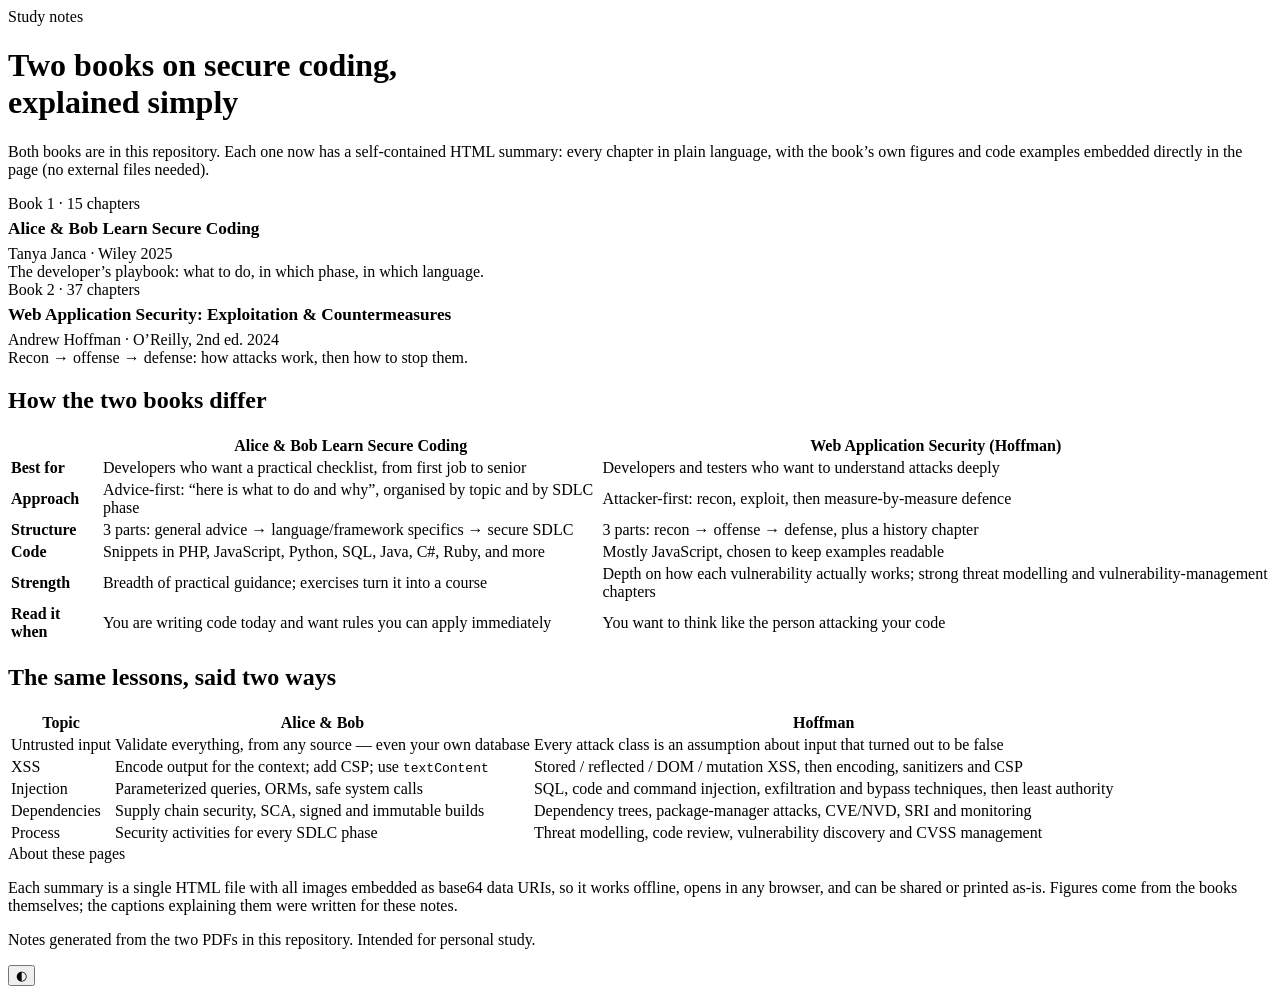
==== tools/templates/index.html @ b046a4c8 "Add chapter-by-chapter HTML summaries of both books with embedded figures Co-authored-by: arena-agen" ====
<!DOCTYPE html>
<html lang="en" data-theme="auto">
<head>
<meta charset="utf-8">
<meta name="viewport" content="width=device-width, initial-scale=1">
<title>Two books on web application security — visual summaries</title>
<meta name="description" content="Plain-language chapter-by-chapter summaries of Alice & Bob Learn Secure Coding and Web Application Security: Exploitation and Countermeasures, with figures and code embedded.">
<style>@@CSS@@</style>
</head>
<body>

<header class="hero">
  <div class="wrap">
    <div class="eyebrow">Study notes</div>
    <h1>Two books on secure coding,<br>explained simply</h1>
    <p class="subtitle">Both books are in this repository. Each one now has a self-contained HTML summary: every chapter in plain language, with the book’s own figures and code examples embedded directly in the page (no external files needed).</p>
  </div>
</header>

<div class="wrap">
  <section>
    <div class="pillgrid">
      <a class="pill" href="alice-and-bob-learn-secure-coding.html" style="text-decoration:none;color:inherit">
        <div class="k">Book 1 · 15 chapters</div>
        <div class="v" style="font-size:1.08rem;font-weight:650;margin:6px 0">Alice &amp; Bob Learn Secure Coding</div>
        <div class="v" style="color:var(--muted)">Tanya Janca · Wiley 2025<br>The developer’s playbook: what to do, in which phase, in which language.</div>
      </a>
      <a class="pill" href="web-application-security.html" style="text-decoration:none;color:inherit">
        <div class="k">Book 2 · 37 chapters</div>
        <div class="v" style="font-size:1.08rem;font-weight:650;margin:6px 0">Web Application Security: Exploitation &amp; Countermeasures</div>
        <div class="v" style="color:var(--muted)">Andrew Hoffman · O’Reilly, 2nd ed. 2024<br>Recon → offense → defense: how attacks work, then how to stop them.</div>
      </a>
    </div>

    <h2>How the two books differ</h2>
    <div class="tablewrap">
      <table>
        <thead><tr><th></th><th>Alice &amp; Bob Learn Secure Coding</th><th>Web Application Security (Hoffman)</th></tr></thead>
        <tbody>
          <tr><td><strong>Best for</strong></td><td>Developers who want a practical checklist, from first job to senior</td><td>Developers and testers who want to understand attacks deeply</td></tr>
          <tr><td><strong>Approach</strong></td><td>Advice-first: “here is what to do and why”, organised by topic and by SDLC phase</td><td>Attacker-first: recon, exploit, then measure-by-measure defence</td></tr>
          <tr><td><strong>Structure</strong></td><td>3 parts: general advice → language/framework specifics → secure SDLC</td><td>3 parts: recon → offense → defense, plus a history chapter</td></tr>
          <tr><td><strong>Code</strong></td><td>Snippets in PHP, JavaScript, Python, SQL, Java, C#, Ruby, and more</td><td>Mostly JavaScript, chosen to keep examples readable</td></tr>
          <tr><td><strong>Strength</strong></td><td>Breadth of practical guidance; exercises turn it into a course</td><td>Depth on how each vulnerability actually works; strong threat modelling and vulnerability-management chapters</td></tr>
          <tr><td><strong>Read it when</strong></td><td>You are writing code today and want rules you can apply immediately</td><td>You want to think like the person attacking your code</td></tr>
        </tbody>
      </table>
    </div>

    <h2>The same lessons, said two ways</h2>
    <div class="tablewrap">
      <table>
        <thead><tr><th>Topic</th><th>Alice &amp; Bob</th><th>Hoffman</th></tr></thead>
        <tbody>
          <tr><td>Untrusted input</td><td>Validate everything, from any source — even your own database</td><td>Every attack class is an assumption about input that turned out to be false</td></tr>
          <tr><td>XSS</td><td>Encode output for the context; add CSP; use <code>textContent</code></td><td>Stored / reflected / DOM / mutation XSS, then encoding, sanitizers and CSP</td></tr>
          <tr><td>Injection</td><td>Parameterized queries, ORMs, safe system calls</td><td>SQL, code and command injection, exfiltration and bypass techniques, then least authority</td></tr>
          <tr><td>Dependencies</td><td>Supply chain security, SCA, signed and immutable builds</td><td>Dependency trees, package-manager attacks, CVE/NVD, SRI and monitoring</td></tr>
          <tr><td>Process</td><td>Security activities for every SDLC phase</td><td>Threat modelling, code review, vulnerability discovery and CVSS management</td></tr>
        </tbody>
      </table>
    </div>

    <div class="callout good">
      <span class="label">About these pages</span>
      <p>Each summary is a single HTML file with all images embedded as base64 data URIs, so it works offline, opens in any browser, and can be shared or printed as-is. Figures come from the books themselves; the captions explaining them were written for these notes.</p>
    </div>
  </section>

  <footer>
    <p>Notes generated from the two PDFs in this repository. Intended for personal study.</p>
  </footer>
</div>

<button id="theme" title="Switch light / dark" aria-label="Switch light or dark theme">◐</button>
<script>
const root = document.documentElement, btn = document.getElementById('theme');
const saved = localStorage.getItem('notes-theme');
if (saved) root.dataset.theme = saved;
btn.addEventListener('click', () => {
  const isDark = root.dataset.theme === 'dark' ||
    (root.dataset.theme === 'auto' && matchMedia('(prefers-color-scheme: dark)').matches);
  root.dataset.theme = isDark ? 'light' : 'dark';
  localStorage.setItem('notes-theme', root.dataset.theme);
});
</script>
</body>
</html>
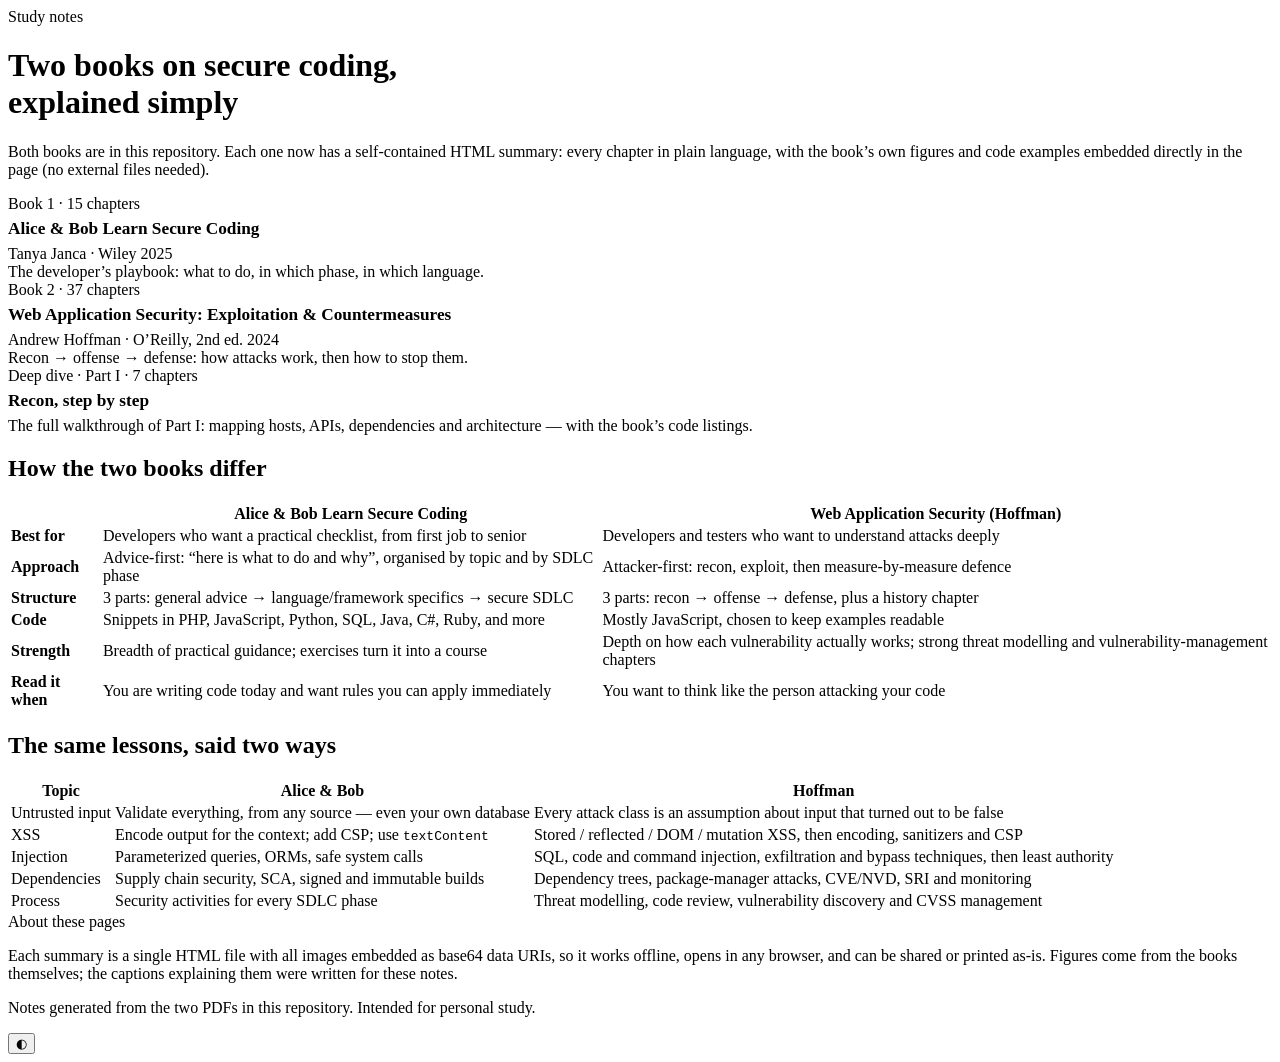
==== commit 0efba7f5: "Add deep-dive page for Part I (Recon) of Web Application Security Co-authored-by: arena-agent <29705" ====
--- a/tools/templates/index.html
+++ b/tools/templates/index.html
@@ -29,6 +29,11 @@
         <div class="k">Book 2 · 37 chapters</div>
         <div class="v" style="font-size:1.08rem;font-weight:650;margin:6px 0">Web Application Security: Exploitation &amp; Countermeasures</div>
         <div class="v" style="color:var(--muted)">Andrew Hoffman · O’Reilly, 2nd ed. 2024<br>Recon → offense → defense: how attacks work, then how to stop them.</div>
+      </a>
+      <a class="pill" href="web-application-security-part1-recon.html" style="text-decoration:none;color:inherit">
+        <div class="k">Deep dive · Part I · 7 chapters</div>
+        <div class="v" style="font-size:1.08rem;font-weight:650;margin:6px 0">Recon, step by step</div>
+        <div class="v" style="color:var(--muted)">The full walkthrough of Part I: mapping hosts, APIs, dependencies and architecture — with the book’s code listings.</div>
       </a>
     </div>
 
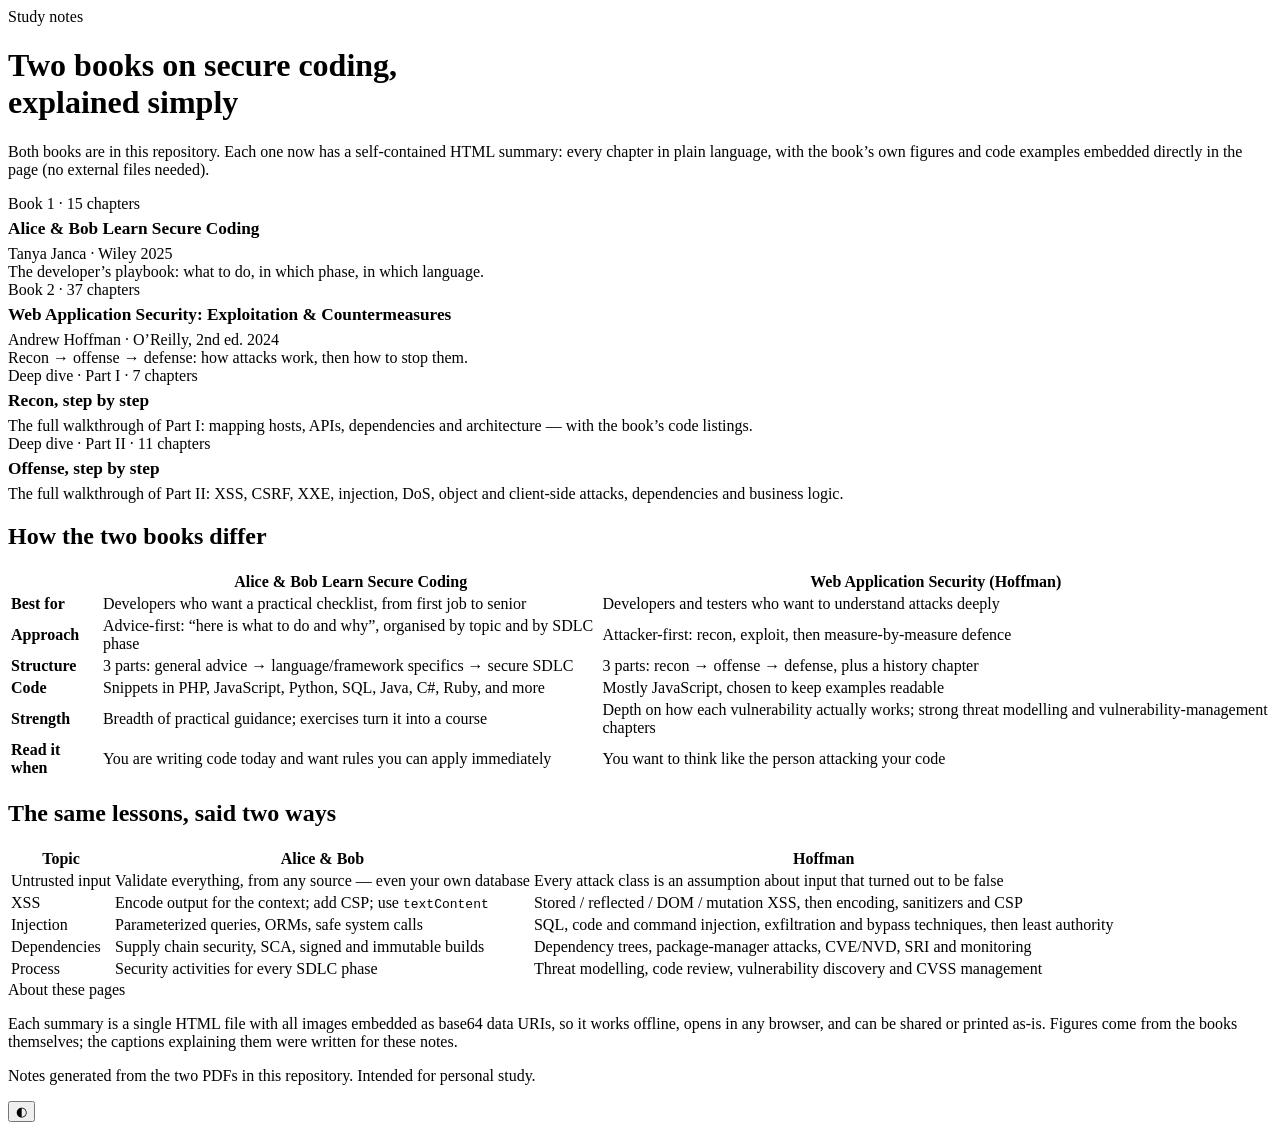
==== commit ac0a765c: "Add Part II (Offense) deep-dive notes: chapters 9-19, 19 figures, attack cheat sheet + defender map " ====
--- a/tools/templates/index.html
+++ b/tools/templates/index.html
@@ -34,6 +34,11 @@
         <div class="k">Deep dive · Part I · 7 chapters</div>
         <div class="v" style="font-size:1.08rem;font-weight:650;margin:6px 0">Recon, step by step</div>
         <div class="v" style="color:var(--muted)">The full walkthrough of Part I: mapping hosts, APIs, dependencies and architecture — with the book’s code listings.</div>
+      </a>
+      <a class="pill" href="web-application-security-part2-offense.html" style="text-decoration:none;color:inherit">
+        <div class="k">Deep dive · Part II · 11 chapters</div>
+        <div class="v" style="font-size:1.08rem;font-weight:650;margin:6px 0">Offense, step by step</div>
+        <div class="v" style="color:var(--muted)">The full walkthrough of Part II: XSS, CSRF, XXE, injection, DoS, object and client-side attacks, dependencies and business logic.</div>
       </a>
     </div>
 
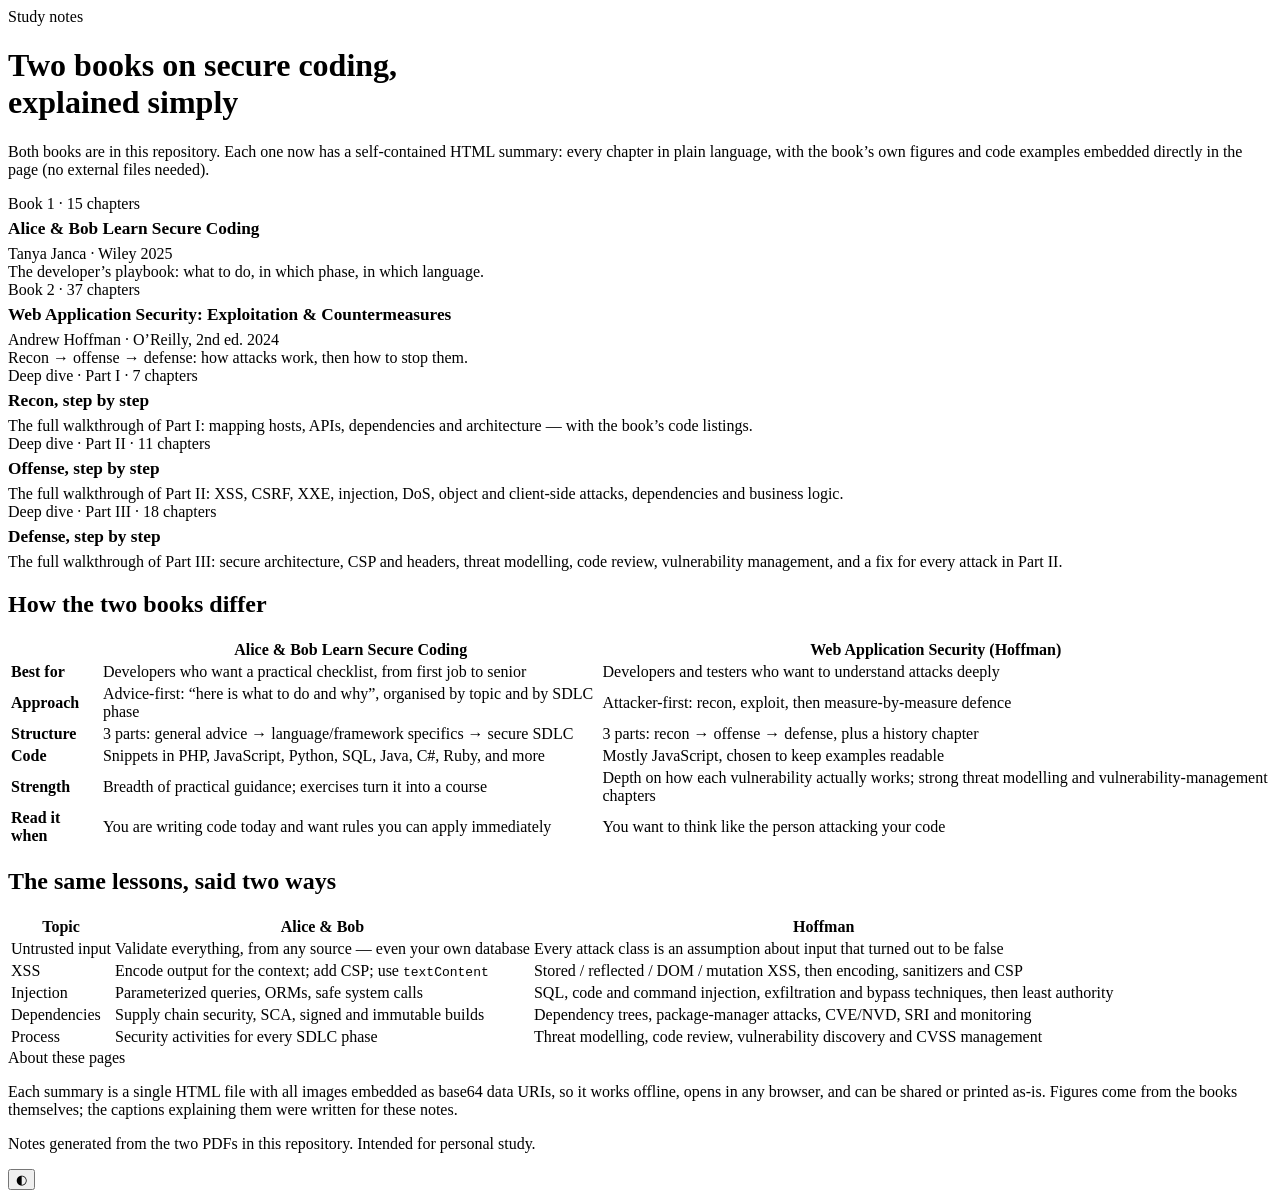
==== commit 27f9700a: "Add Part III (Defense) deep-dive notes: chapters 20-37, 17 figures, attack-to-defense table - tools/" ====
--- a/tools/templates/index.html
+++ b/tools/templates/index.html
@@ -39,6 +39,11 @@
         <div class="k">Deep dive · Part II · 11 chapters</div>
         <div class="v" style="font-size:1.08rem;font-weight:650;margin:6px 0">Offense, step by step</div>
         <div class="v" style="color:var(--muted)">The full walkthrough of Part II: XSS, CSRF, XXE, injection, DoS, object and client-side attacks, dependencies and business logic.</div>
+      </a>
+      <a class="pill" href="web-application-security-part3-defense.html" style="text-decoration:none;color:inherit">
+        <div class="k">Deep dive · Part III · 18 chapters</div>
+        <div class="v" style="font-size:1.08rem;font-weight:650;margin:6px 0">Defense, step by step</div>
+        <div class="v" style="color:var(--muted)">The full walkthrough of Part III: secure architecture, CSP and headers, threat modelling, code review, vulnerability management, and a fix for every attack in Part II.</div>
       </a>
     </div>
 
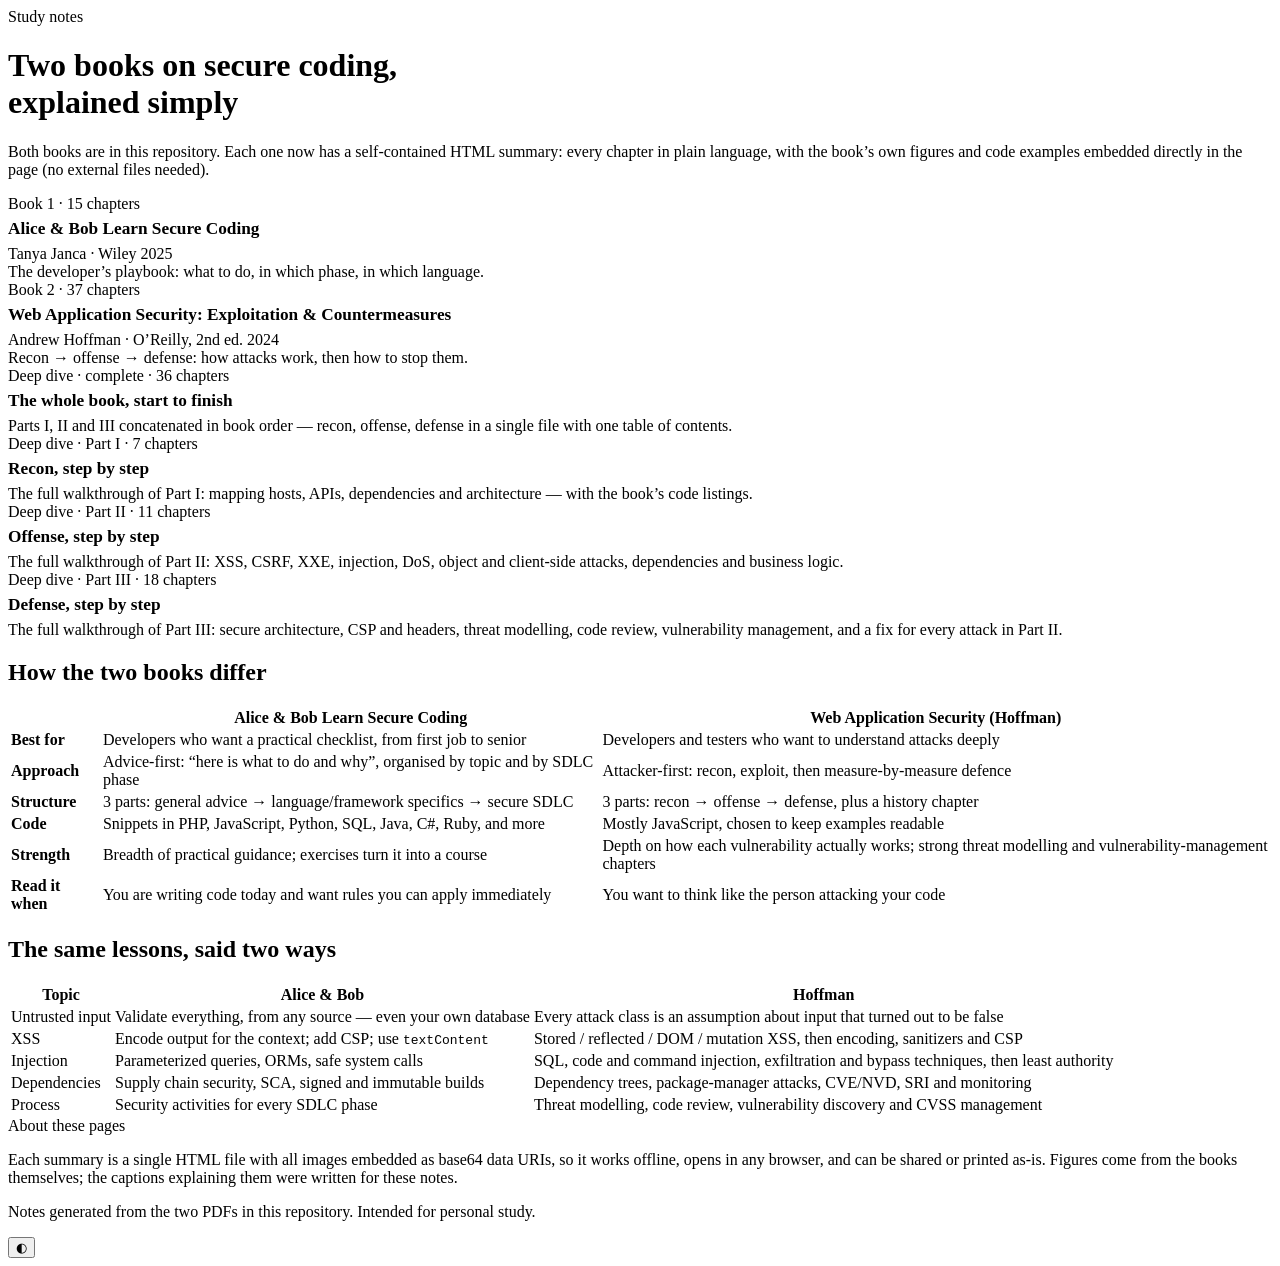
==== commit d6b29802: "Add combined edition: all three parts concatenated in book order - tools/templates/hoffman-complete." ====
--- a/tools/templates/index.html
+++ b/tools/templates/index.html
@@ -29,6 +29,11 @@
         <div class="k">Book 2 · 37 chapters</div>
         <div class="v" style="font-size:1.08rem;font-weight:650;margin:6px 0">Web Application Security: Exploitation &amp; Countermeasures</div>
         <div class="v" style="color:var(--muted)">Andrew Hoffman · O’Reilly, 2nd ed. 2024<br>Recon → offense → defense: how attacks work, then how to stop them.</div>
+      </a>
+      <a class="pill" href="web-application-security-complete.html" style="text-decoration:none;color:inherit">
+        <div class="k">Deep dive · complete · 36 chapters</div>
+        <div class="v" style="font-size:1.08rem;font-weight:650;margin:6px 0">The whole book, start to finish</div>
+        <div class="v" style="color:var(--muted)">Parts I, II and III concatenated in book order — recon, offense, defense in a single file with one table of contents.</div>
       </a>
       <a class="pill" href="web-application-security-part1-recon.html" style="text-decoration:none;color:inherit">
         <div class="k">Deep dive · Part I · 7 chapters</div>
